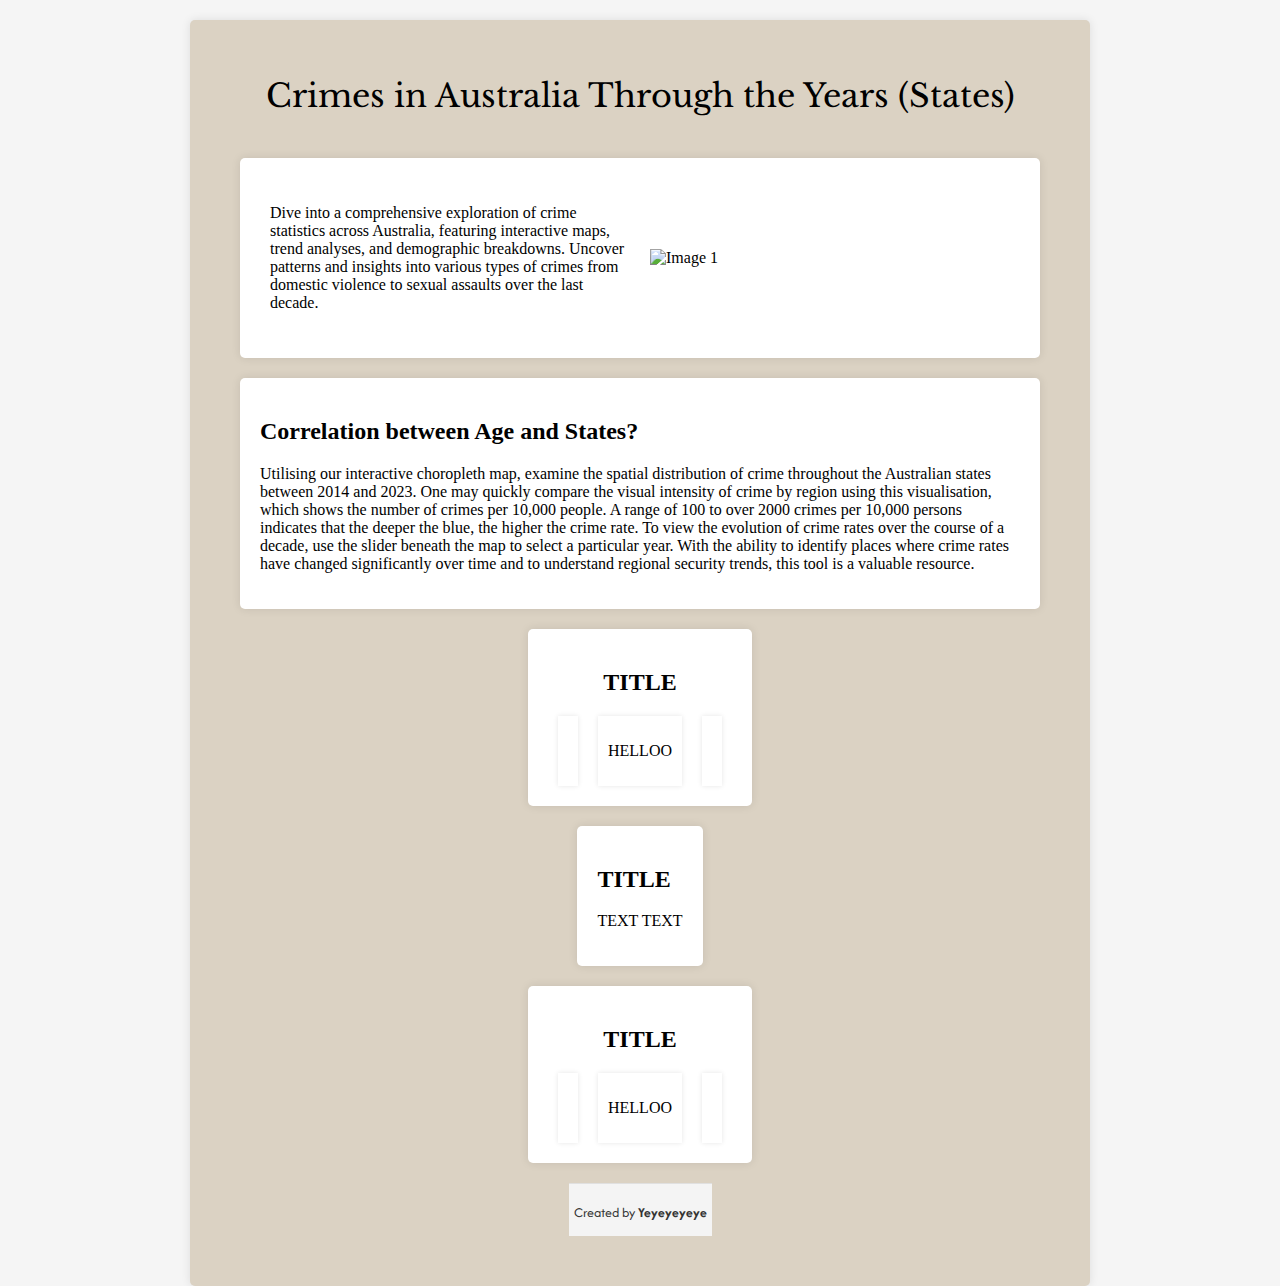
==== test.html @ 06c6a29e "updated the html webpage" ====
<!DOCTYPE html>
<html lang="en">
<head>
  <script src="https://cdn.jsdelivr.net/npm/vega@5.22.1"></script>
  <script src="https://cdn.jsdelivr.net/npm/vega-lite@5.5.0"></script>
  <script src="https://cdn.jsdelivr.net/npm/vega-embed@6.21.0"></script>

   <!-- Import pure.css -->
  <link rel="stylesheet" href="https://cdn.jsdelivr.net/npm/purecss@3.0.0/build/pure-min.css" 
  integrity="sha384-X38yfunGUhNzHpBaEBsWLO+A0HDYOQi8ufWDkZ0k9e0eXz/tH3II7uKZ9msv++Ls" crossorigin="anonymous">
  <meta name="viewport" content="width=device-width, initial-scale=1">

  <!-- CSS Stylesheet--> 
  <link rel="stylesheet" href="css/style2.css">

  <!-- GoogleFont--> 
  <link href="https://fonts.googleapis.com/css2?family=Afacad+Flux:wght@100..1000&family=Libre+Baskerville&display=swap" rel="stylesheet">

</head>
<body>
    <div class="page">
        <h1>Crimes in Australia Through the Years (States)</h1>
   
    
    <div class="container-normal">
        <div>
            <p>
                Dive into a comprehensive exploration of crime statistics across Australia, featuring interactive maps, trend analyses, and demographic breakdowns. Uncover patterns and insights into various types of crimes from domestic violence to sexual assaults over the last decade.
            </p>
        </div>
        <div>
            <img src="css/Image1.jpg" alt="Image 1">
        </div>
    </div>


    <div class="container2-normal">
        <div>
            <h2>
                Correlation between Age and States?
            </h2>
            <p>
                Utilising our interactive choropleth map, examine the spatial distribution of crime throughout the Australian states between 2014 and 2023.
                 One may quickly compare the visual intensity of crime by region using this visualisation,
                  which shows the number of crimes per 10,000 people. A range of 100 to over 2000 crimes per 10,000 persons indicates that the deeper the blue, the higher the crime rate. To view the evolution of crime rates over the course of a decade, use the slider beneath the map to select a particular year. With the ability to identify places where crime rates have changed significantly over time and to understand regional security trends, this tool is a valuable resource.
            </p>
        </div>
        <div id=states></div>
    </div>

    <div class="container3-normal">
        <h2>TITLE</h2>
        <div class="flex-container">
            <div id="doughnutchart" class="flex-item">
                <!-- Doughnut chart goes here -->
            </div>
            <div class="flex-item">
                <p>HELLOO</p>
            </div>
            <div id="gender" class="flex-item">
                <!-- Gender chart goes here -->
            </div>
        </div>
    </div>

    <div class="container2-normal">
        <div>
            <h2>
                TITLE
            </h2>
            <p>
                TEXT TEXT            </p>
        </div>
        <div id=heatmap></div>
    </div>

    <div class="container3-normal">
        <h2>TITLE</h2>
        <div class="flex-container">
            <div id="offencebyyear" class="flex-item">
                <!-- Doughnut chart goes here -->
            </div>
            <div class="flex-item">
                <p>HELLOO</p>
            </div>
            <div id="SAgenderinteractive" class="flex-item">
                <!-- Gender chart goes here -->
            </div>
        </div>
    </div>


    <div class="credit-container">
        <p>Created by <b>Yeyeyeyeye</b> <br>
        </p>
    </div> 

</div>

<script type="text/javascript">
    var specVis1 = "./js/states.vg.json";
    var donutchart = "./js/familydomesticviolence.vg.json";
    var specVis2 = "./js/agestate.vg.json";
    var specVis3 = "./js/gender.vg.json";
    var specVis4 = "./js/offencebyyear.vg.json";
    var specVis5 = "./js/SAgenderinteractive.vg.json";


    vegaEmbed('#states', specVis1, {
        "actions": false
    });

    vegaEmbed('#doughnutchart', donutchart, {
        "actions": false
    }).then(function(result) {
        // Access the Vega view instance (https://vega.github.io/vega/docs/api/view/) as result.view
    }).catch(console.error);

    vegaEmbed('#gender', specVis3, {
        "actions": false
    }).then(function(result) {
        // Access the Vega view instance (https://vega.github.io/vega/docs/api/view/) as result.view
    }).catch(console.error);

    vegaEmbed('#heatmap', specVis2, { "actions": false }).then(function(result) {
        // Access the Vega view instance (https://vega.github.io/vega/docs/api/view/) as result.view
    }).catch(console.error);

    vegaEmbed('#offencebyyear', specVis4, { "actions": false }).then(function(result) {
        // Access the Vega view instance (https://vega.github.io/vega/docs/api/view/) as result.view
    }).catch(console.error)

    vegaEmbed('#SAgenderinteractive', specVis5, { "actions": false }).then(function(result) {
        // Access the Vega view instance (https://vega.github.io/vega/docs/api/view/) as result.view
    }).catch(console.error);

</script>
</body>
</html>
---- css/style2.css ----
/* General body styling */
body {
    display: flex;
    justify-content: center;
    align-items: center;
    flex-direction: column;
    min-height: 100vh;
    margin: 0;
    background-color: #f5f5f5;
}

/* Specific container for page content */
.page {
    display: flex;
    flex-direction: column;
    align-items: center;
    position: relative;
    width: 800px; /* Adjust to your desired width */
    background-color: #dbd2c3;
    padding: 50px;
    padding-top: 35px;
    box-shadow: 0px 0px 10px rgba(0, 0, 0, 0.1);
    border-radius: 5px;
    margin-top: 20px;
}

h1 {
    text-align: center;
    font-family: "Libre Baskerville", serif;
    font-weight: 400;
}

/* Styling for containers with normal content */
.container-normal {
    display: flex;
    align-items: center; /* Align items vertically */
    max-width: 800px;
    margin: 0 auto;
    padding: 20px;
    background-color: #fff;
    box-shadow: 0px 0px 10px rgba(0, 0, 0, 0.1);
    border-radius: 5px;
    margin-top: 20px;
}

/* Additional styles for the description and image within the container */
.container-normal div {
    flex: 1; /* Each child will take equal width */
    padding: 10px; /* Spacing between text and image */
}

.container-normal img {
    width: 100%; /* Full width of its container */
    height: auto; /* Maintain aspect ratio */
}

.container2-normal {
    display: flex;
    flex-direction: column; /* Stack items vertically */
    align-items: center; /* Center-align items horizontally */
    max-width: 800px;
    margin: 0 auto;
    padding: 20px;
    background-color: #fff;
    box-shadow: 0px 0px 10px rgba(0, 0, 0, 0.1);
    border-radius: 5px;
    margin-top: 20px;
}

.container3-normal {
    max-width: 800px;
    margin: 0 auto;
    padding: 20px;
    background-color: #fff;
    box-shadow: 0px 0px 10px rgba(0, 0, 0, 0.1);
    border-radius: 5px;
    margin-top: 20px;
}

.container3-normal h2 {
    text-align: center;
    margin-bottom: 20px;  /* Adds space below the title */
}

.flex-container {
    display: flex; /* This establishes the flex context for children */
    justify-content: space-between; /* Distributes space between children */
}

.flex-item {
    flex: 1; /* Allows each child to grow and take up equal space */
    margin: 0 10px; /* Adds margin between flex items, adjust as needed */
    padding: 10px; /* Optional: Adds padding within each flex item */
    box-shadow: 0px 0px 5px rgba(0, 0, 0, 0.1); /* Optional: Adds subtle shadow for depth */
}

.desc-head {
    background-color: #CCE0AC;
    text-align: center;
    width: auto; /* Adjust to take appropriate space */
    padding: 10px; /* Uniform padding */
    border-radius: 5px;
}

.credit-container {
    background-color: #F4F4F4;
    padding-left: 5px;
    padding-right: 5px;
    padding-top: 5px;
    text-align: center;
    font-family: 'Afacad Flux', sans-serif;
    font-size: 14px;
    color: #333;
    border-top: 1px solid #e0e0e0;
    margin-top: 20px;
}
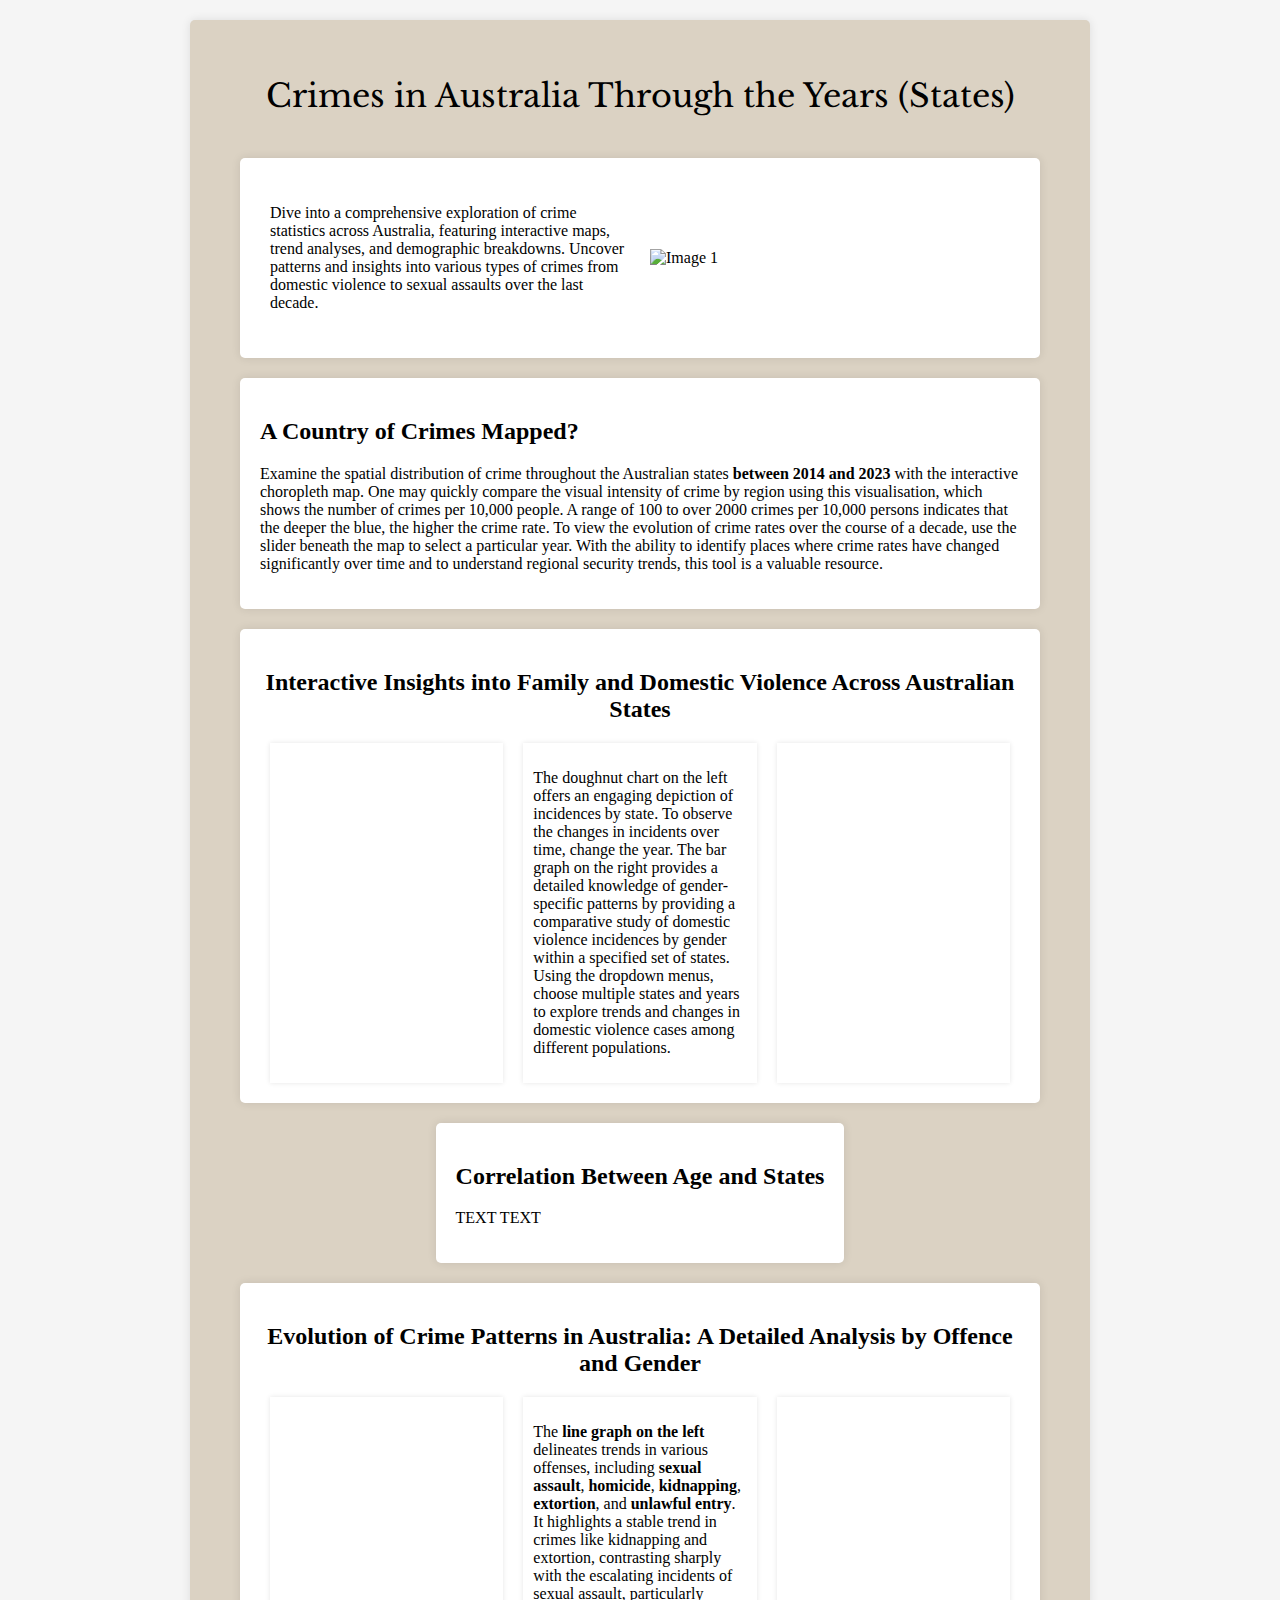
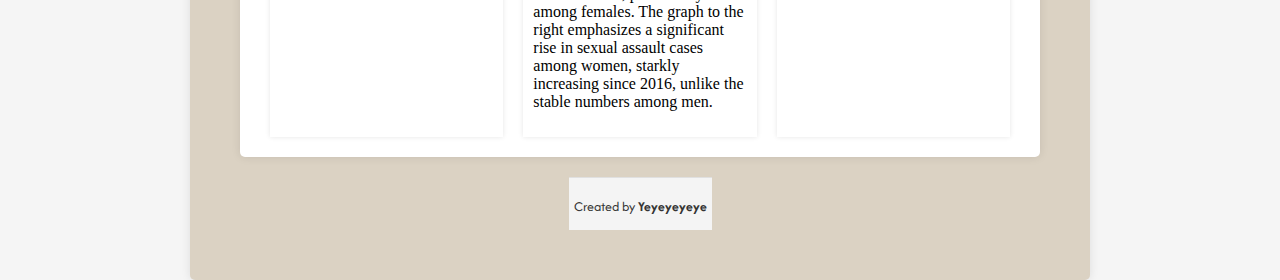
==== commit 1a86ad11: "resized the graphs, add the descriptions of each graphs and findings of each graphs" ====
--- a/test.html
+++ b/test.html
@@ -37,25 +37,21 @@
     <div class="container2-normal">
         <div>
             <h2>
-                Correlation between Age and States?
+                A Country of Crimes Mapped?
             </h2>
-            <p>
-                Utilising our interactive choropleth map, examine the spatial distribution of crime throughout the Australian states between 2014 and 2023.
-                 One may quickly compare the visual intensity of crime by region using this visualisation,
-                  which shows the number of crimes per 10,000 people. A range of 100 to over 2000 crimes per 10,000 persons indicates that the deeper the blue, the higher the crime rate. To view the evolution of crime rates over the course of a decade, use the slider beneath the map to select a particular year. With the ability to identify places where crime rates have changed significantly over time and to understand regional security trends, this tool is a valuable resource.
-            </p>
+            <p>Examine the spatial distribution of crime throughout the Australian states <b>between 2014 and 2023</b> with the interactive choropleth map. One may quickly compare the visual intensity of crime by region using this visualisation, which shows the number of crimes per 10,000 people. A range of 100 to over 2000 crimes per 10,000 persons indicates that the deeper the blue, the higher the crime rate. To view the evolution of crime rates over the course of a decade, use the slider beneath the map to select a particular year. With the ability to identify places where crime rates have changed significantly over time and to understand regional security trends, this tool is a valuable resource.</p>
         </div>
         <div id=states></div>
     </div>
 
     <div class="container3-normal">
-        <h2>TITLE</h2>
+        <h2>Interactive Insights into Family and Domestic Violence Across Australian States</h2>
         <div class="flex-container">
             <div id="doughnutchart" class="flex-item">
                 <!-- Doughnut chart goes here -->
             </div>
             <div class="flex-item">
-                <p>HELLOO</p>
+                <p>The doughnut chart on the left offers an engaging depiction of incidences by state. To observe the changes in incidents over time, change the year. The bar graph on the right provides a detailed knowledge of gender-specific patterns by providing a comparative study of domestic violence incidences by gender within a specified set of states. Using the dropdown menus, choose multiple states and years to explore trends and changes in domestic violence cases among different populations.</p>
             </div>
             <div id="gender" class="flex-item">
                 <!-- Gender chart goes here -->
@@ -65,9 +61,7 @@
 
     <div class="container2-normal">
         <div>
-            <h2>
-                TITLE
-            </h2>
+            <h2>Correlation Between Age and States</h2>
             <p>
                 TEXT TEXT            </p>
         </div>
@@ -75,13 +69,13 @@
     </div>
 
     <div class="container3-normal">
-        <h2>TITLE</h2>
+        <h2>Evolution of Crime Patterns in Australia: A Detailed Analysis by Offence and Gender</h2>
         <div class="flex-container">
             <div id="offencebyyear" class="flex-item">
                 <!-- Doughnut chart goes here -->
             </div>
             <div class="flex-item">
-                <p>HELLOO</p>
+                <p>The <b>line graph on the left</b> delineates trends in various offenses, including <b>sexual assault</b>, <b>homicide</b>, <b>kidnapping</b>, <b>extortion</b>, and <b>unlawful entry</b>. It highlights a stable trend in crimes like kidnapping and extortion, contrasting sharply with the escalating incidents of sexual assault, particularly among females. The graph to the right emphasizes a significant rise in sexual assault cases among women, starkly increasing since 2016, unlike the stable numbers among men.</p>
             </div>
             <div id="SAgenderinteractive" class="flex-item">
                 <!-- Gender chart goes here -->
--- a/css/style2.css
+++ b/css/style2.css
@@ -90,6 +90,7 @@
 .flex-item {
     flex: 1; /* Allows each child to grow and take up equal space */
     margin: 0 10px; /* Adds margin between flex items, adjust as needed */
+    min-width: 0;
     padding: 10px; /* Optional: Adds padding within each flex item */
     box-shadow: 0px 0px 5px rgba(0, 0, 0, 0.1); /* Optional: Adds subtle shadow for depth */
 }
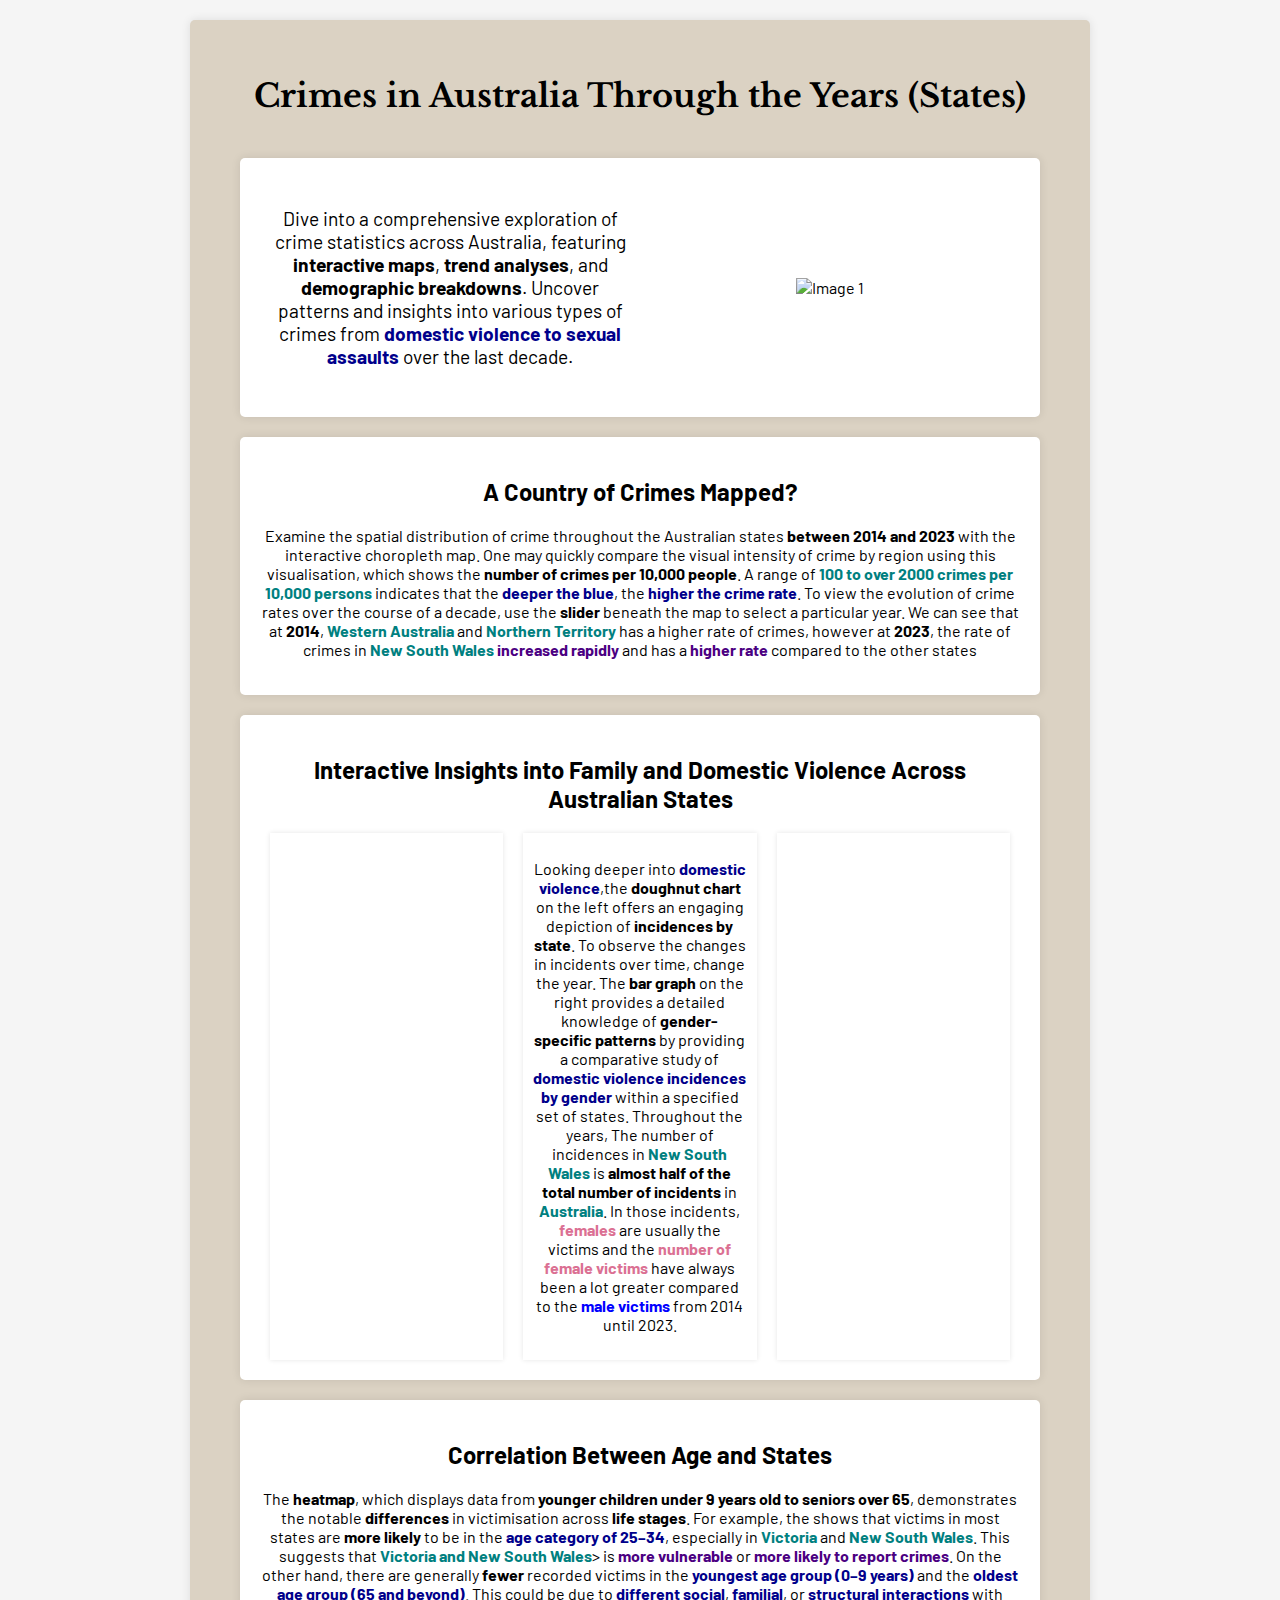
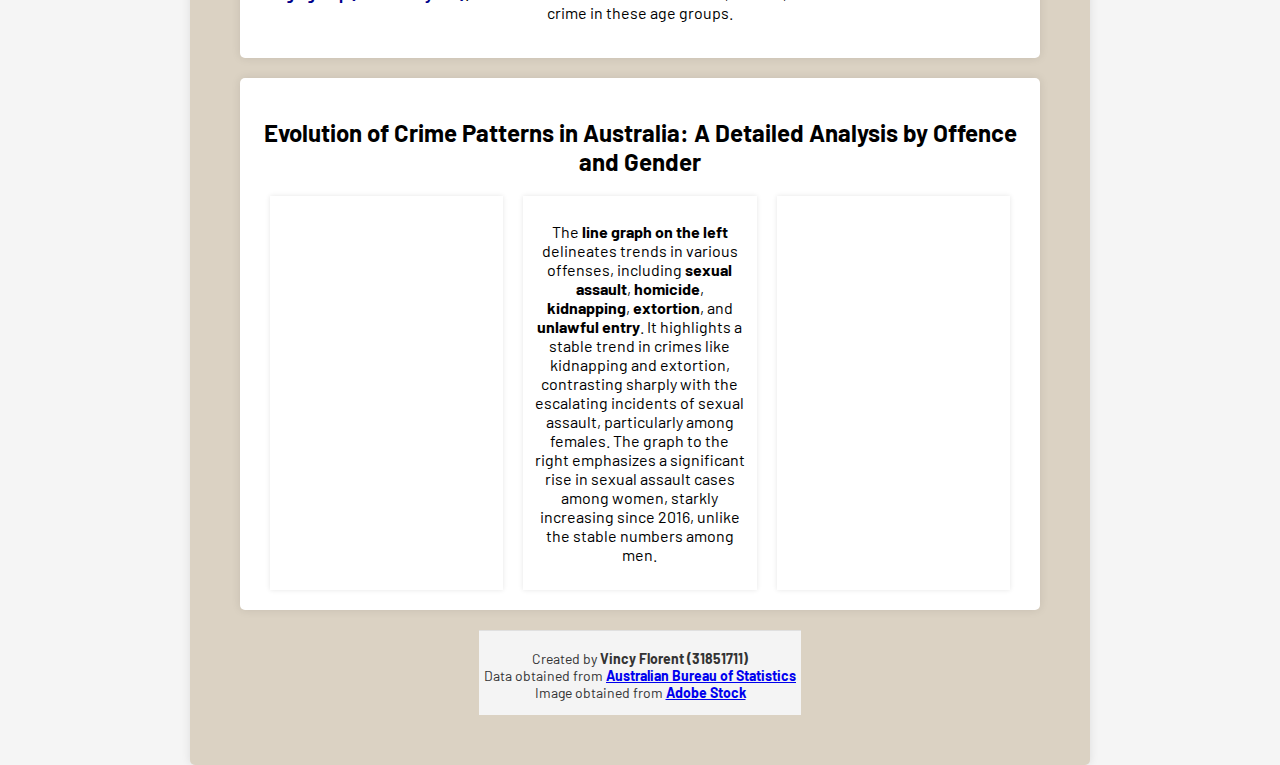
==== commit 118b1107: "edit html" ====
--- a/test.html
+++ b/test.html
@@ -15,17 +15,17 @@
 
   <!-- GoogleFont--> 
   <link href="https://fonts.googleapis.com/css2?family=Afacad+Flux:wght@100..1000&family=Libre+Baskerville&display=swap" rel="stylesheet">
+  <link href="https://fonts.googleapis.com/css2?family=Barlow:wght@400;700&display=swap" rel="stylesheet">
+
 
 </head>
 <body>
     <div class="page">
-        <h1>Crimes in Australia Through the Years (States)</h1>
-   
-    
+        <h1>Crimes in Australia Through the Years (States)</h1>    
     <div class="container-normal">
         <div>
-            <p>
-                Dive into a comprehensive exploration of crime statistics across Australia, featuring interactive maps, trend analyses, and demographic breakdowns. Uncover patterns and insights into various types of crimes from domestic violence to sexual assaults over the last decade.
+            <p style="font-size: larger;">
+                Dive into a comprehensive exploration of crime statistics across Australia, featuring <b>interactive maps</b>, <b>trend analyses</b>, and <b>demographic breakdowns</b>. Uncover patterns and insights into various types of crimes from <b style="color: darkblue;">domestic violence to sexual assaults</b> over the last decade.
             </p>
         </div>
         <div>
@@ -39,7 +39,7 @@
             <h2>
                 A Country of Crimes Mapped?
             </h2>
-            <p>Examine the spatial distribution of crime throughout the Australian states <b>between 2014 and 2023</b> with the interactive choropleth map. One may quickly compare the visual intensity of crime by region using this visualisation, which shows the number of crimes per 10,000 people. A range of 100 to over 2000 crimes per 10,000 persons indicates that the deeper the blue, the higher the crime rate. To view the evolution of crime rates over the course of a decade, use the slider beneath the map to select a particular year. With the ability to identify places where crime rates have changed significantly over time and to understand regional security trends, this tool is a valuable resource.</p>
+            <p>Examine the spatial distribution of crime throughout the Australian states <b>between 2014 and 2023</b> with the interactive choropleth map. One may quickly compare the visual intensity of crime by region using this visualisation, which shows the <b>number of crimes per 10,000 people</b>. A range of <b style="color: teal;">100 to over 2000 crimes per 10,000 persons</b> indicates that the <b style="color: darkblue;">deeper the blue</b>, the <b style="color: darkblue;">higher the crime rate</b>. To view the evolution of crime rates over the course of a decade, use the <b>slider</b> beneath the map to select a particular year. We can see that at <b>2014</b>, <b style="color: teal;">Western Australia</b> and <b style="color: teal;">Northern Territory</b> has a higher rate of crimes, however at <b>2023</b>, the rate of crimes in <b style="color: teal;">New South Wales</b> <b style="color: indigo;">increased rapidly</b> and has a <b style="color: indigo;">higher rate</b> compared to the other states</p>
         </div>
         <div id=states></div>
     </div>
@@ -51,7 +51,7 @@
                 <!-- Doughnut chart goes here -->
             </div>
             <div class="flex-item">
-                <p>The doughnut chart on the left offers an engaging depiction of incidences by state. To observe the changes in incidents over time, change the year. The bar graph on the right provides a detailed knowledge of gender-specific patterns by providing a comparative study of domestic violence incidences by gender within a specified set of states. Using the dropdown menus, choose multiple states and years to explore trends and changes in domestic violence cases among different populations.</p>
+                <p>Looking deeper into <b style="color: darkblue;">domestic violence</b>,the <b>doughnut chart</b> on the left offers an engaging depiction of <b>incidences by state</b>. To observe the changes in incidents over time, change the year. The <b>bar graph</b> on the right provides a detailed knowledge of <b>gender-specific patterns</b> by providing a comparative study of <b style="color: darkblue;">domestic violence incidences by gender</b> within a specified set of states. Throughout the years, The number of incidences in <b style="color: teal;">New South Wales</b> is <b>almost half of the total number of incidents</b> in <b style="color: teal;">Australia</b>. In those incidents, <b style="color: palevioletred;">females</b> are usually the victims and the <b style="color: palevioletred;">number of female victims</b> have always been a lot greater compared to the <b style="color: blue;">male victims</b> from 2014 until 2023.</p>
             </div>
             <div id="gender" class="flex-item">
                 <!-- Gender chart goes here -->
@@ -62,8 +62,7 @@
     <div class="container2-normal">
         <div>
             <h2>Correlation Between Age and States</h2>
-            <p>
-                TEXT TEXT            </p>
+            <p>The <b>heatmap</b>, which displays data from <b>younger children under 9 years old to seniors over 65</b>, demonstrates the notable <b>differences</b> in victimisation across <b>life stages</b>. For example, the <b></b> shows that victims in most states are <b>more likely</b> to be in the <b style="color: darkblue;">age category of 25–34</b>, especially in <b style="color: teal;">Victoria</b> and <b style="color: teal;">New South Wales</b>. This suggests that <b style="color: teal;">Victoria and New South Wales</b>> is <b style="color: indigo;">more vulnerable</b> or <b style="color: indigo;">more likely to report crimes</b>. On the other hand, there are generally <b>fewer</b> recorded victims in the <b style="color: darkblue;">youngest age group (0–9 years)</b> and the <b style="color: darkblue;">oldest age group (65 and beyond)</b>. This could be due to <b style="color: darkblue;">different social</b>, <b style="color: darkblue;">familial</b>, or <b style="color: darkblue;">structural interactions</b> with crime in these age groups. </p>
         </div>
         <div id=heatmap></div>
     </div>
@@ -85,7 +84,9 @@
 
 
     <div class="credit-container">
-        <p>Created by <b>Yeyeyeyeye</b> <br>
+        <p>Created by <b>Vincy Florent (31851711)</b> <br>
+            Data obtained from <b><a href="https://www.abs.gov.au/statistics/people/crime-and-justice/recorded-crime-victims/2023#key-statistics">Australian Bureau of Statistics</a></b> <br>
+            Image obtained from <b><a href="https://stock.adobe.com/search?k=investigation+board&asset_id=523362044">Adobe Stock</a></b> <br>
         </p>
     </div> 
 
--- a/css/style2.css
+++ b/css/style2.css
@@ -1,4 +1,9 @@
 /* General body styling */
+body * {
+    text-align: center;
+    font-family: "Barlow", sans-serif;
+}
+
 body {
     display: flex;
     justify-content: center;
@@ -27,7 +32,7 @@
 h1 {
     text-align: center;
     font-family: "Libre Baskerville", serif;
-    font-weight: 400;
+    font-weight: 900;
 }
 
 /* Styling for containers with normal content */
@@ -49,6 +54,11 @@
     padding: 10px; /* Spacing between text and image */
 }
 
+/* .container-normal p {
+    text-align: center;
+    font-family: "Barlow", sans-serif;
+} */
+
 .container-normal img {
     width: 100%; /* Full width of its container */
     height: auto; /* Maintain aspect ratio */
@@ -67,6 +77,16 @@
     margin-top: 20px;
 }
 
+.container2-normal h2 {
+    text-align: center;
+    font-family: "Barlow", sans-serif;
+}
+
+/* .container2-normal p {
+    text-align: center;
+    font-family: "Barlow", sans-serif;
+} */
+
 .container3-normal {
     max-width: 800px;
     margin: 0 auto;
@@ -80,7 +100,13 @@
 .container3-normal h2 {
     text-align: center;
     margin-bottom: 20px;  /* Adds space below the title */
+    font-family: "Barlow", sans-serif;
 }
+
+/* .container3-normal p {
+    text-align: center;
+    font-family: "Barlow", sans-serif;
+} */
 
 .flex-container {
     display: flex; /* This establishes the flex context for children */
@@ -114,4 +140,9 @@
     color: #333;
     border-top: 1px solid #e0e0e0;
     margin-top: 20px;
+}
+
+.credit-container p {
+    text-align: center;
+    font-family: "Barlow", sans-serif;
 }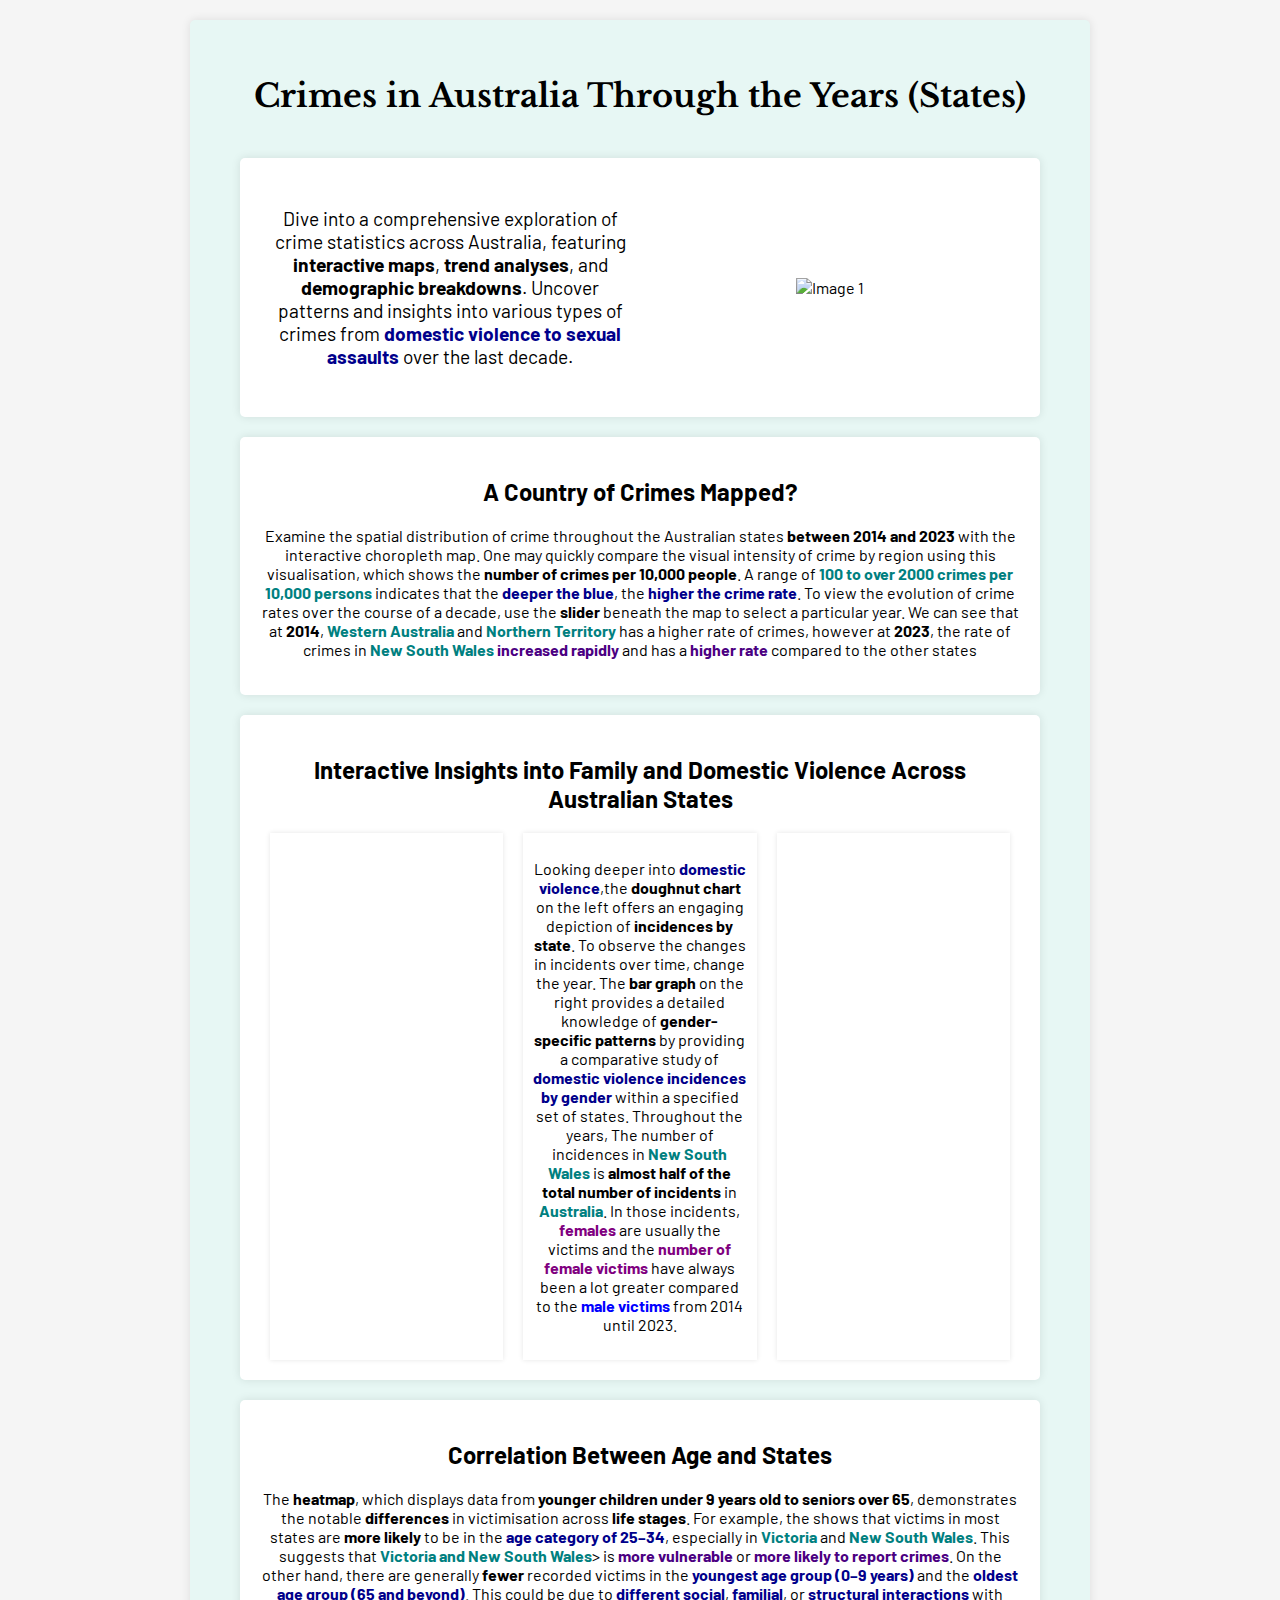
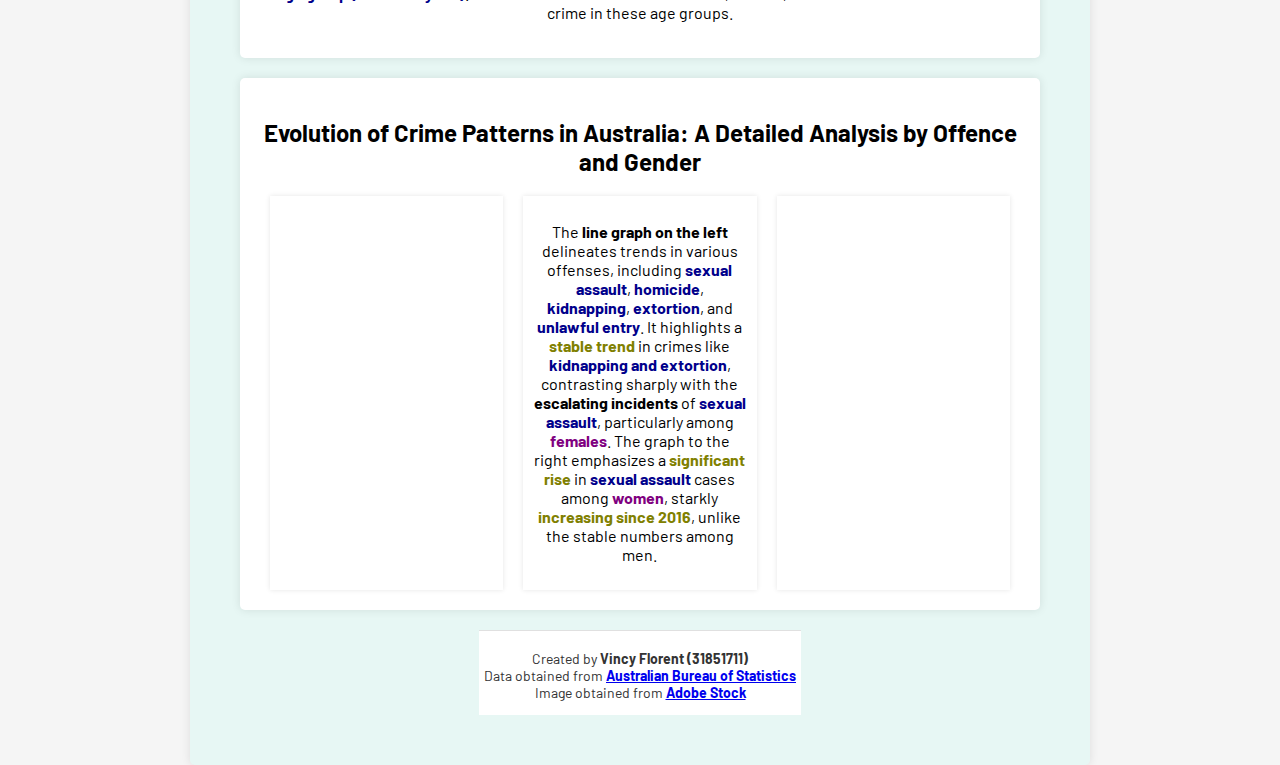
==== commit e1a3087d: "finished" ====
--- a/test.html
+++ b/test.html
@@ -51,7 +51,7 @@
                 <!-- Doughnut chart goes here -->
             </div>
             <div class="flex-item">
-                <p>Looking deeper into <b style="color: darkblue;">domestic violence</b>,the <b>doughnut chart</b> on the left offers an engaging depiction of <b>incidences by state</b>. To observe the changes in incidents over time, change the year. The <b>bar graph</b> on the right provides a detailed knowledge of <b>gender-specific patterns</b> by providing a comparative study of <b style="color: darkblue;">domestic violence incidences by gender</b> within a specified set of states. Throughout the years, The number of incidences in <b style="color: teal;">New South Wales</b> is <b>almost half of the total number of incidents</b> in <b style="color: teal;">Australia</b>. In those incidents, <b style="color: palevioletred;">females</b> are usually the victims and the <b style="color: palevioletred;">number of female victims</b> have always been a lot greater compared to the <b style="color: blue;">male victims</b> from 2014 until 2023.</p>
+                <p>Looking deeper into <b style="color: darkblue;">domestic violence</b>,the <b>doughnut chart</b> on the left offers an engaging depiction of <b>incidences by state</b>. To observe the changes in incidents over time, change the year. The <b>bar graph</b> on the right provides a detailed knowledge of <b>gender-specific patterns</b> by providing a comparative study of <b style="color: darkblue;">domestic violence incidences by gender</b> within a specified set of states. Throughout the years, The number of incidences in <b style="color: teal;">New South Wales</b> is <b>almost half of the total number of incidents</b> in <b style="color: teal;">Australia</b>. In those incidents, <b style="color: purple;">females</b> are usually the victims and the <b style="color: purple;">number of female victims</b> have always been a lot greater compared to the <b style="color: blue;">male victims</b> from 2014 until 2023.</p>
             </div>
             <div id="gender" class="flex-item">
                 <!-- Gender chart goes here -->
@@ -74,7 +74,7 @@
                 <!-- Doughnut chart goes here -->
             </div>
             <div class="flex-item">
-                <p>The <b>line graph on the left</b> delineates trends in various offenses, including <b>sexual assault</b>, <b>homicide</b>, <b>kidnapping</b>, <b>extortion</b>, and <b>unlawful entry</b>. It highlights a stable trend in crimes like kidnapping and extortion, contrasting sharply with the escalating incidents of sexual assault, particularly among females. The graph to the right emphasizes a significant rise in sexual assault cases among women, starkly increasing since 2016, unlike the stable numbers among men.</p>
+                <p>The <b>line graph on the left</b> delineates trends in various offenses, including <b style="color: darkblue;">sexual assault</b>, <b style="color: darkblue;">homicide</b>, <b style="color: darkblue;">kidnapping</b>, <b style="color: darkblue;">extortion</b>, and <b style="color: darkblue;">unlawful entry</b>. It highlights a <b style="color: olive;">stable trend</b> in crimes like <b style="color: darkblue;">kidnapping and extortion</b>, contrasting sharply with the <b>escalating incidents</b> of <b style="color: darkblue;">sexual assault</b>, particularly among <b style="color: purple;">females</b>. The graph to the right emphasizes a <b style="color: olive;">significant rise</b> in <b style="color: darkblue;">sexual assault</b> cases among <b style="color: purple;">women</b>, starkly <b style="color: olive;">increasing since 2016</b>, unlike the stable numbers among men.</p>
             </div>
             <div id="SAgenderinteractive" class="flex-item">
                 <!-- Gender chart goes here -->
--- a/css/style2.css
+++ b/css/style2.css
@@ -21,7 +21,7 @@
     align-items: center;
     position: relative;
     width: 800px; /* Adjust to your desired width */
-    background-color: #dbd2c3;
+    background-color: #e7f7f4;
     padding: 50px;
     padding-top: 35px;
     box-shadow: 0px 0px 10px rgba(0, 0, 0, 0.1);
@@ -130,7 +130,7 @@
 }
 
 .credit-container {
-    background-color: #F4F4F4;
+    background-color: #FFF;
     padding-left: 5px;
     padding-right: 5px;
     padding-top: 5px;
